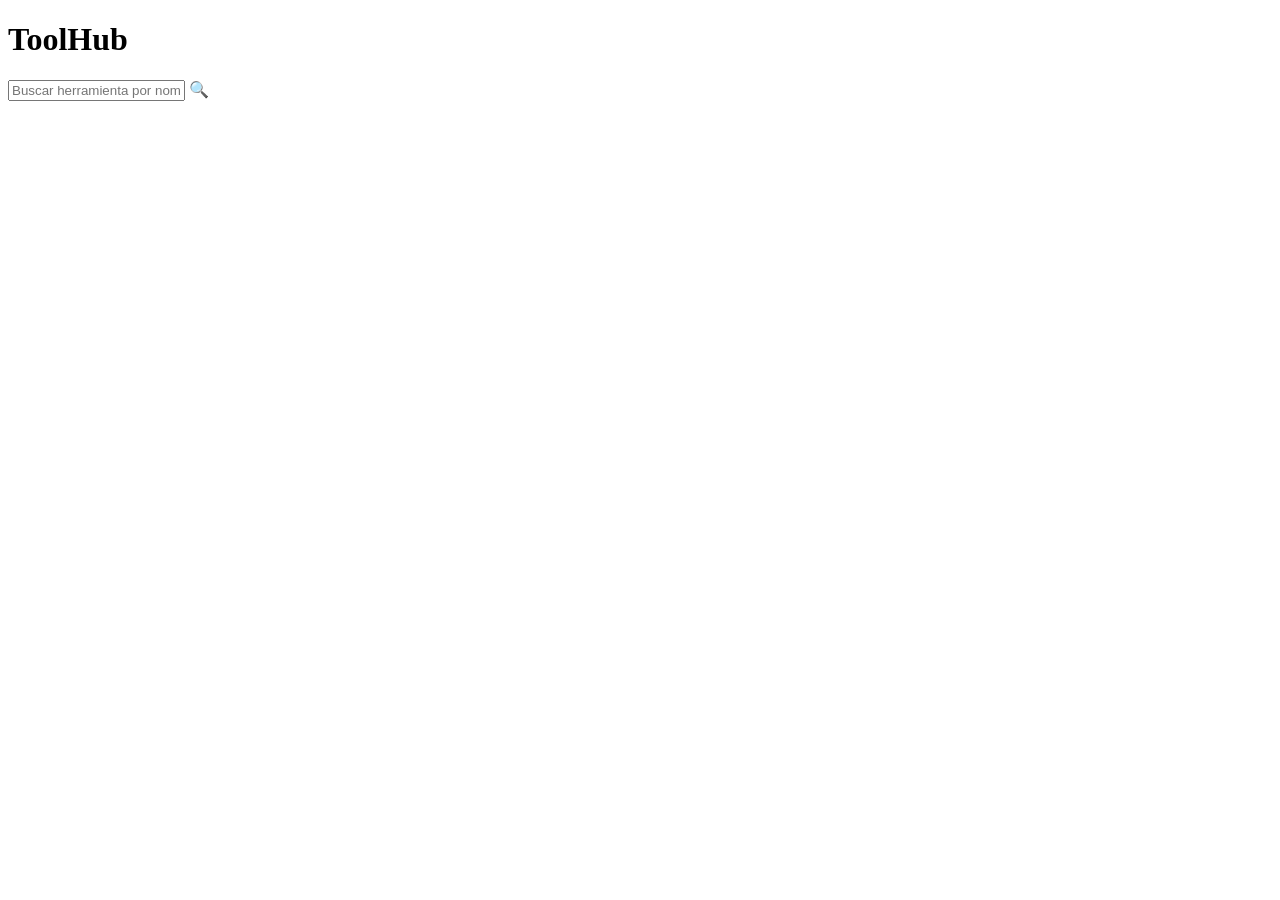
==== index.html @ b8ca1417 "Add initial HTML structure for Tool Hub" ====
<!DOCTYPE html>
<html lang="es">
<head>
  <meta charset="UTF-8" />
  <meta name="viewport" content="width=device-width, initial-scale=1.0" />
  <title>Hub de Herramientas Estáticas</title>
  <link rel="stylesheet" href="styles.css" />
</head>
<body>
  <!-- Filtro SVG Gooey Global -->
  <svg style="position: absolute; width: 0; height: 0; pointer-events: none;">
    <defs>
      <filter id="gooey-effect">
        <feGaussianBlur in="SourceGraphic" stdDeviation="8" result="blur" />
        <feColorMatrix 
          in="blur" 
          mode="matrix" 
          values="1 0 0 0 0  0 1 0 0 0  0 0 1 0 0  0 0 0 19 -9" 
          result="goo" 
        />
        <feComposite in="SourceGraphic" in2="goo" operator="atop" />
      </filter>
    </defs>
  </svg>

  <header class="main-header">
    <div class="header-content">
      <h1 class="logo">Tool<span>Hub</span></h1>
      <div class="search-container">
        <input 
          type="text" 
          id="search-input" 
          placeholder="Buscar herramienta por nombre o tag..." 
          autocomplete="off"
        />
        <span class="search-icon">🔍</span>
      </div>
    </div>
  </header>

  <main class="container">
    <section id="tools-grid" class="tools-grid">
      <!-- Cards renderizadas dinámicamente -->
    </section>
  </main>

  <script type="module" src="index.js"></script>
</body>
</html>
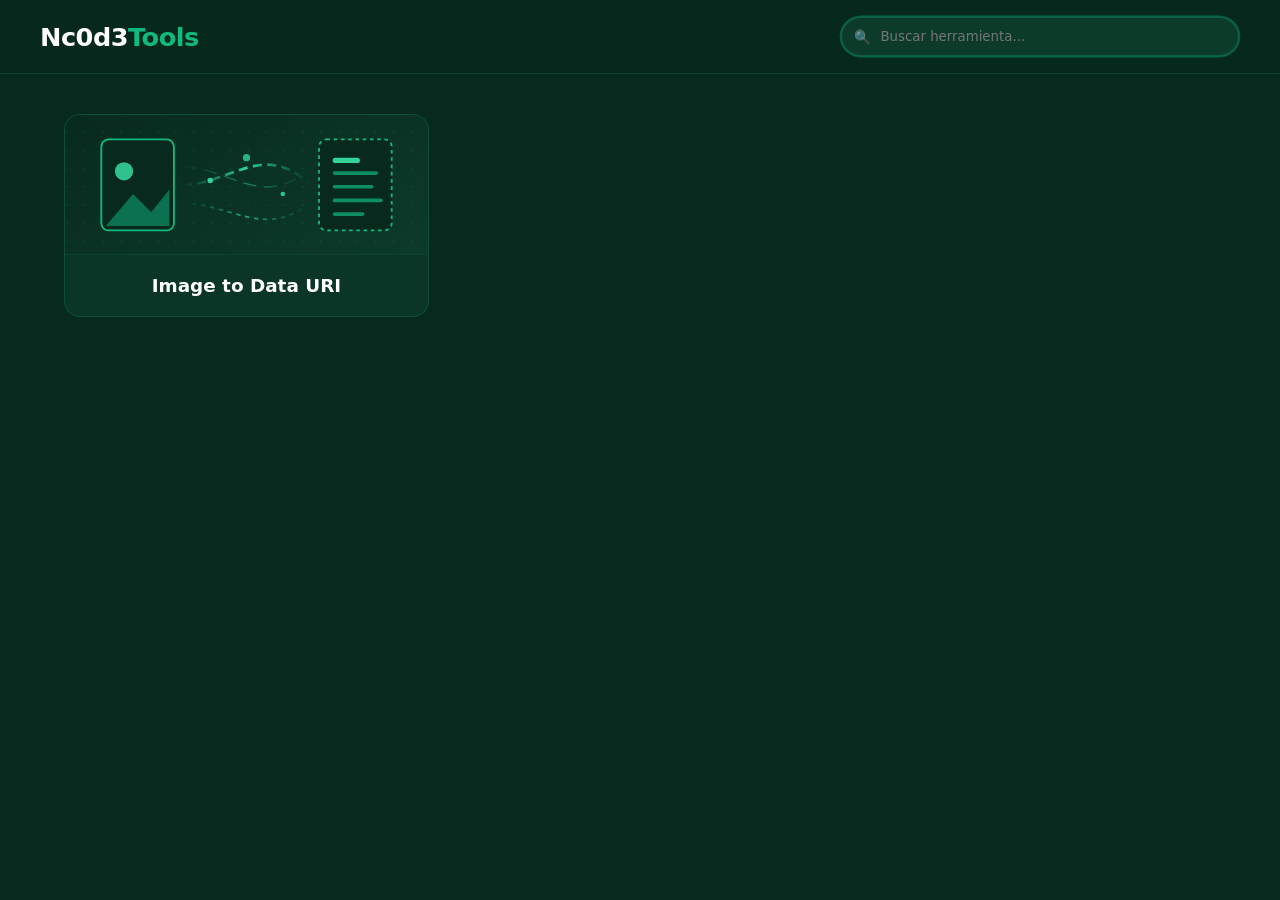
==== commit 3e3548a0: "Refactor project structure and update tool details - Renamed project title from "Hub de Herramientas" ====
--- a/index.html
+++ b/index.html
@@ -3,21 +3,16 @@
 <head>
   <meta charset="UTF-8" />
   <meta name="viewport" content="width=device-width, initial-scale=1.0" />
-  <title>Hub de Herramientas Estáticas</title>
+  <title>Nc0d3Tools</title>
   <link rel="stylesheet" href="styles.css" />
 </head>
 <body>
   <!-- Filtro SVG Gooey Global -->
   <svg style="position: absolute; width: 0; height: 0; pointer-events: none;">
     <defs>
-      <filter id="gooey-effect">
-        <feGaussianBlur in="SourceGraphic" stdDeviation="8" result="blur" />
-        <feColorMatrix 
-          in="blur" 
-          mode="matrix" 
-          values="1 0 0 0 0  0 1 0 0 0  0 0 1 0 0  0 0 0 19 -9" 
-          result="goo" 
-        />
+      <filter id="gooey">
+        <feGaussianBlur in="SourceGraphic" stdDeviation="4" result="blur" />
+        <feColorMatrix in="blur" mode="matrix" values="1 0 0 0 0  0 1 0 0 0  0 0 1 0 0  0 0 0 18 -7" result="goo" />
         <feComposite in="SourceGraphic" in2="goo" operator="atop" />
       </filter>
     </defs>
@@ -25,14 +20,9 @@
 
   <header class="main-header">
     <div class="header-content">
-      <h1 class="logo">Tool<span>Hub</span></h1>
+      <h1 class="logo">Nc0d3<span>Tools</span></h1>
       <div class="search-container">
-        <input 
-          type="text" 
-          id="search-input" 
-          placeholder="Buscar herramienta por nombre o tag..." 
-          autocomplete="off"
-        />
+        <input type="text" id="search-input" placeholder="Buscar herramienta..." autocomplete="off" />
         <span class="search-icon">🔍</span>
       </div>
     </div>
@@ -40,10 +30,10 @@
 
   <main class="container">
     <section id="tools-grid" class="tools-grid">
-      <!-- Cards renderizadas dinámicamente -->
+      <!-- Cards dinámicas -->
     </section>
   </main>
 
   <script type="module" src="index.js"></script>
 </body>
-</html>
+</html>
--- a/styles.css
+++ b/styles.css
@@ -0,0 +1,167 @@
+:root {
+  --verde-botella: #07291e;
+  --verde-botella-light: #0d3b2c;
+  --verde-esmeralda: #10b981;
+  --verde-esmeralda-glow: #34d399;
+  --text-main: #e2e8f0;
+  --text-muted: #94a3b8;
+  --card-bg: rgba(13, 59, 44, 0.7);
+}
+
+* {
+  box-sizing: border-box;
+  margin: 0;
+  padding: 0;
+  font-family: system-ui, -apple-system, sans-serif;
+}
+
+body {
+  background-color: var(--verde-botella);
+  color: var(--text-main);
+  min-height: 100vh;
+}
+
+/* Header & Buscador */
+.main-header {
+  background: rgba(7, 41, 30, 0.95);
+  backdrop-filter: blur(12px);
+  position: sticky;
+  top: 0;
+  z-index: 100;
+  border-bottom: 1px solid rgba(16, 185, 129, 0.2);
+  padding: 1rem 2rem;
+}
+
+.header-content {
+  max-width: 1200px;
+  margin: 0 auto;
+  display: flex;
+  justify-content: space-between;
+  align-items: center;
+  gap: 1.5rem;
+}
+
+.logo {
+  font-size: 1.6rem;
+  font-weight: 800;
+  color: #ffffff;
+  letter-spacing: -0.5px;
+}
+
+.logo span {
+  color: var(--verde-esmeralda);
+}
+
+.search-container {
+  position: relative;
+  flex: 1;
+  max-width: 400px;
+  filter: url('#gooey'); /* Efecto gooey sutil en el buscador al interactuar */
+}
+
+#search-input {
+  width: 100%;
+  padding: 0.7rem 1rem 0.7rem 2.4rem;
+  border-radius: 25px;
+  border: 2px solid rgba(16, 185, 129, 0.3);
+  background: var(--verde-botella-light);
+  color: var(--text-main);
+  outline: none;
+  transition: all 0.3s ease;
+}
+
+#search-input:focus {
+  border-color: var(--verde-esmeralda);
+  background: rgba(16, 185, 129, 0.1);
+}
+
+.search-icon {
+  position: absolute;
+  left: 0.85rem;
+  top: 50%;
+  transform: translateY(-50%);
+  font-size: 0.85rem;
+  opacity: 0.6;
+}
+
+/* Grilla de Herramientas */
+.container {
+  max-width: 1200px;
+  margin: 2.5rem auto;
+  padding: 0 1.5rem;
+}
+
+.tools-grid {
+  display: grid;
+  grid-template-columns: repeat(auto-fill, minmax(280px, 1fr));
+  gap: 1.8rem;
+  align-items: start;
+}
+
+/* Tool Card - Layout Cover Image */
+.tool-card {
+  background: var(--card-bg);
+  border: 1px solid rgba(16, 185, 129, 0.2);
+  border-radius: 16px;
+  text-decoration: none;
+  color: inherit;
+  display: flex;
+  flex-direction: column;
+  transition: transform 0.3s ease, border-color 0.3s ease, box-shadow 0.3s ease;
+  cursor: pointer;
+  overflow: hidden; /* Crucial para que la imagen no se salga de los bordes curvos */
+}
+
+.tool-card:hover {
+  transform: translateY(-5px);
+  border-color: var(--verde-esmeralda);
+  box-shadow: 0 10px 30px rgba(16, 185, 129, 0.15);
+}
+
+.tool-cover-container {
+  width: 100%;
+  height: 140px;
+  overflow: hidden;
+  border-bottom: 1px solid rgba(16, 185, 129, 0.1);
+}
+
+.tool-cover {
+  width: 100%;
+  height: 100%;
+  object-fit: cover;
+  transition: transform 0.5s ease;
+}
+
+.tool-card:hover .tool-cover {
+  transform: scale(1.08); /* Efecto zoom en la portada */
+}
+
+.tool-content {
+  padding: 1.25rem;
+  text-align: center;
+}
+
+.tool-title {
+  font-size: 1.15rem;
+  font-weight: 700;
+  color: #ffffff;
+}
+
+/* Desplegable suave de la descripción */
+.tool-desc {
+  max-height: 0;
+  opacity: 0;
+  font-size: 0.85rem;
+  color: var(--text-muted);
+  line-height: 1.5;
+  margin-top: 0;
+  transition: max-height 0.4s cubic-bezier(0.4, 0, 0.2, 1), 
+              opacity 0.3s ease, 
+              margin-top 0.3s ease;
+}
+
+.tool-card:hover .tool-desc {
+  max-height: 120px;
+  opacity: 1;
+  margin-top: 0.85rem;
+}
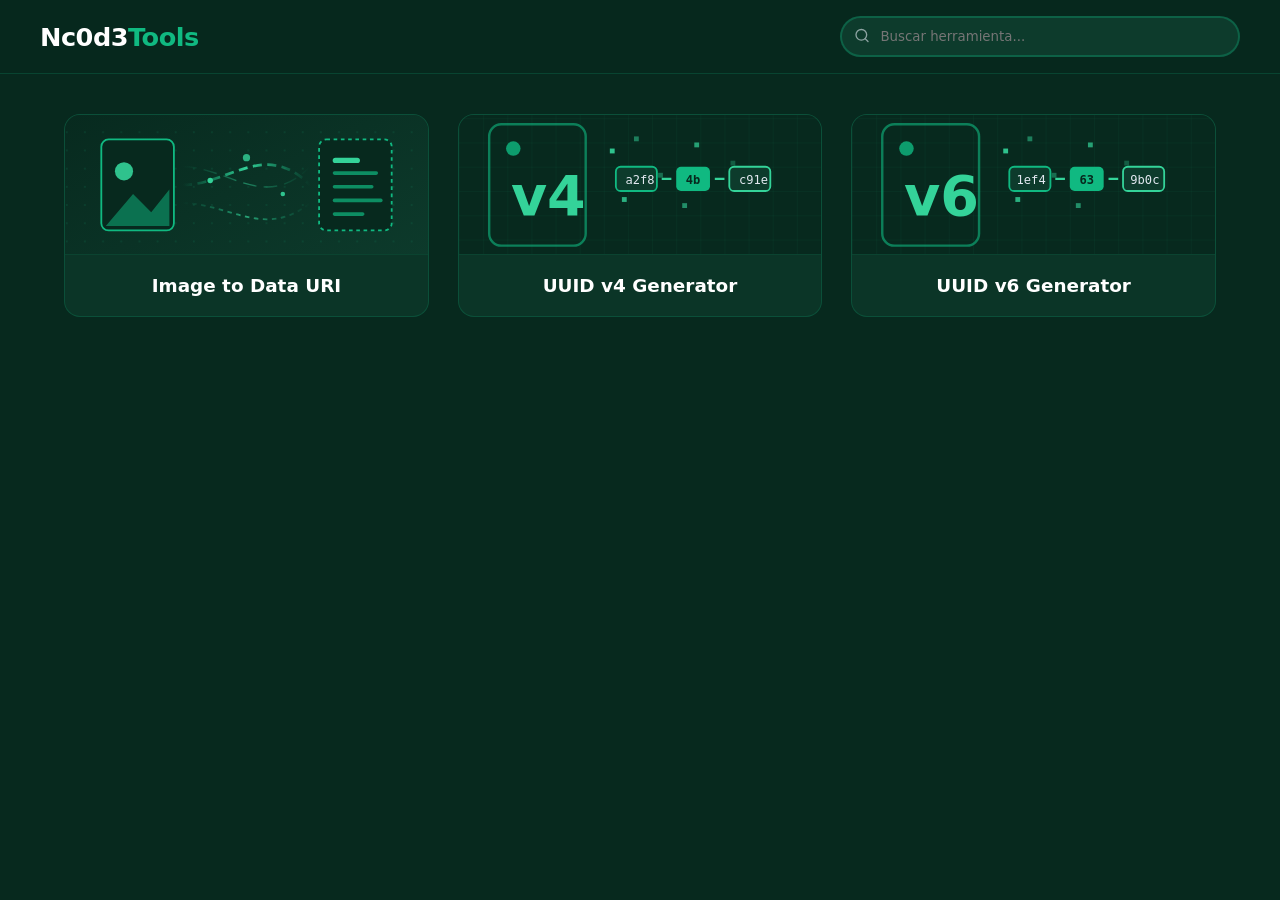
==== commit d25269d7: "Add UUID v4 and v6 generators with corresponding HTML, JS, and SVG files; update main index and styl" ====
--- a/index.html
+++ b/index.html
@@ -1,11 +1,13 @@
 <!DOCTYPE html>
 <html lang="es">
+
 <head>
   <meta charset="UTF-8" />
   <meta name="viewport" content="width=device-width, initial-scale=1.0" />
   <title>Nc0d3Tools</title>
   <link rel="stylesheet" href="styles.css" />
 </head>
+
 <body>
   <!-- Filtro SVG Gooey Global -->
   <svg style="position: absolute; width: 0; height: 0; pointer-events: none;">
@@ -23,7 +25,11 @@
       <h1 class="logo">Nc0d3<span>Tools</span></h1>
       <div class="search-container">
         <input type="text" id="search-input" placeholder="Buscar herramienta..." autocomplete="off" />
-        <span class="search-icon">🔍</span>
+        <span class="search-icon"><svg viewBox="0 0 24 24" width="16" height="16" fill="none" stroke="currentColor"
+            stroke-width="2" stroke-linecap="round" stroke-linejoin="round">
+            <circle cx="11" cy="11" r="8"></circle>
+            <line x1="21" y1="21" x2="16.65" y2="16.65"></line>
+          </svg></span>
       </div>
     </div>
   </header>
@@ -36,4 +42,5 @@
 
   <script type="module" src="index.js"></script>
 </body>
+
 </html>
--- a/styles.css
+++ b/styles.css
@@ -56,7 +56,6 @@
   position: relative;
   flex: 1;
   max-width: 400px;
-  filter: url('#gooey'); /* Efecto gooey sutil en el buscador al interactuar */
 }
 
 #search-input {
